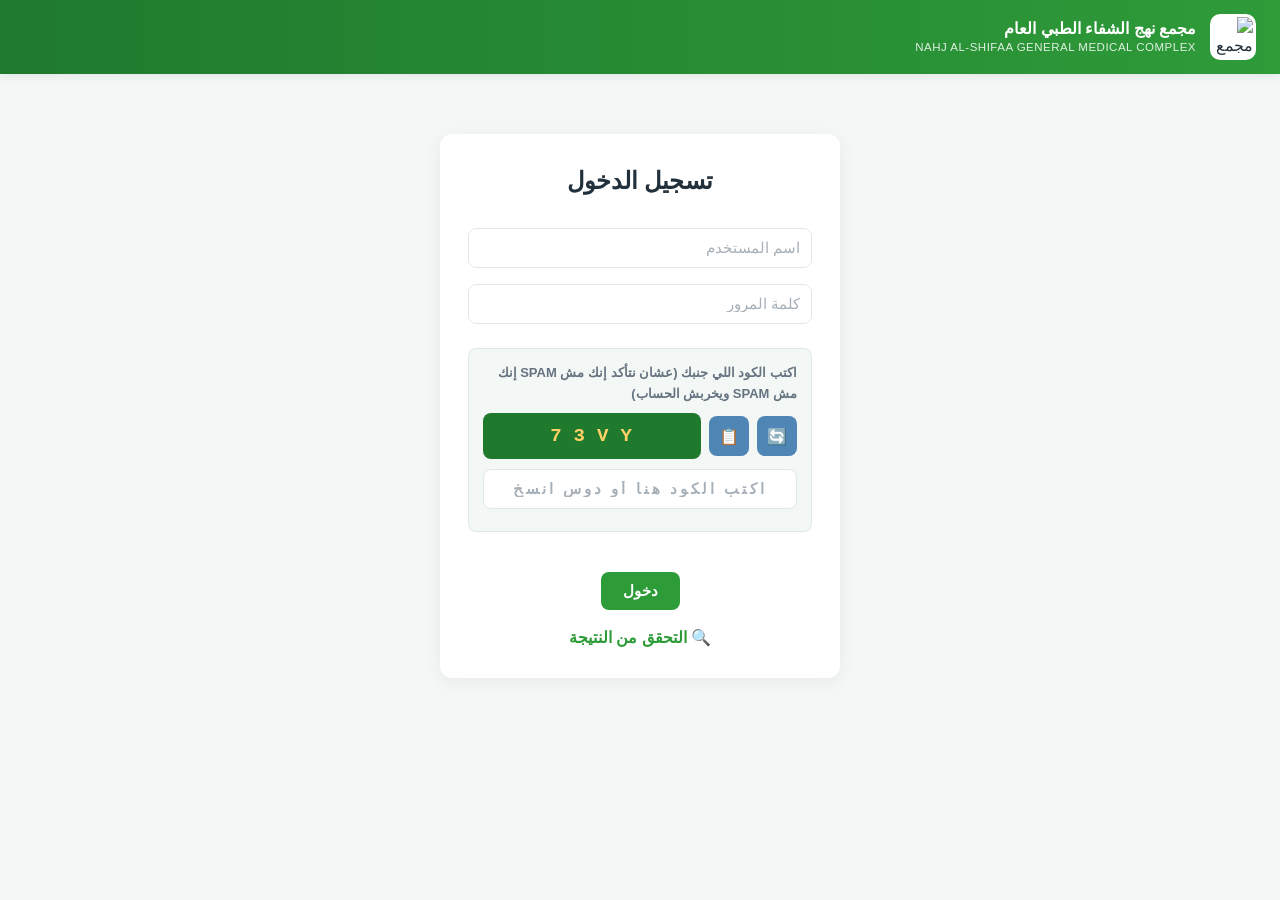
==== index.html @ 7344b640 "Add files via upload" ====
<!DOCTYPE html>
<html lang="ar" dir="rtl">
<head>
<meta charset="UTF-8">
<meta name="viewport" content="width=device-width, initial-scale=1.0">
<title>تسجيل الدخول</title>
<link rel="stylesheet" href="css/style.css">
<link rel="icon" type="image/jpeg" href="img/logo.jpg">
</head>
<body>

<header class="site-header">
    <img src="img/logo.jpg" alt="مجمع نهج الشفاء الطبي العام" class="logo-img">
    <div class="brand-text">
        <strong>مجمع نهج الشفاء الطبي العام</strong>
        <span>NAHJ AL-SHIFAA GENERAL MEDICAL COMPLEX</span>
    </div>
</header>

<div class="container narrow">
<h2>تسجيل الدخول</h2>

<p id="error" class="error" style="display:none;"></p>

<form id="loginForm">
<input type="text" id="username" placeholder="اسم المستخدم" required>
<input type="password" id="password" placeholder="كلمة المرور" required>

<div id="loginCaptchaContainer"></div>

<br>
<button type="submit">دخول</button>
</form>

<a href="view.html" class="check-link">🔍 التحقق من النتيجة</a>
</div>

<script src="js/config.js"></script>
<script src="js/api.js"></script>
<script src="js/captcha.js"></script>
<script>
// لو المستخدم مسجل دخول بالفعل، يروح على الداشبورد مباشرة
if (getSession()) window.location.href = 'dashboard.html';

document.getElementById('loginCaptchaContainer').innerHTML = captchaWidgetHtml('login', 'إنك مش SPAM ويخربش الحساب');
const loginCaptcha = initCaptcha('login');

document.getElementById('loginForm').addEventListener('submit', async function(e){
    e.preventDefault();
    const username = document.getElementById('username').value;
    const password = document.getElementById('password').value;
    const errorEl = document.getElementById('error');
    errorEl.style.display = 'none';

    if (!loginCaptcha.verify()) {
        errorEl.textContent = '⚠️ الكود اللي كتبته غير مطابق، جرّب الكود الجديد.';
        errorEl.style.display = 'block';
        return;
    }

    const submitBtn = e.target.querySelector('button');
    submitBtn.disabled = true;
    submitBtn.textContent = '... جاري الدخول';

    const users = await sheetsGetUsers();
    const match = users.find(u => u.username == username && u.password == password);

    if (match) {
        setSession(username, match.role);
        window.location.href = 'dashboard.html';
    } else {
        errorEl.textContent = '⚠️ اسم المستخدم أو كلمة المرور غير صحيحة!';
        errorEl.style.display = 'block';
        submitBtn.disabled = false;
        submitBtn.textContent = 'دخول';
        loginCaptcha.regenerate();
    }
});
</script>

</body>
</html>
---- css/style.css ----
/* ============================================================
   NSH Report — Design System
   الألوان مأخوذة من لوجو "مجمع نهج الشفاء الطبي العام"
   ============================================================ */

:root{
    --green: #2e9b39;
    --green-dark: #1f7a2e;
    --green-light: #7cbb3f;
    --green-bg: #eaf7ec;
    --blue: #4f86b5;
    --blue-dark: #3b6a91;
    --orange: #e0863b;
    --orange-dark: #c96f26;
    --red: #e2483d;
    --red-dark: #c73528;

    --text: #22303c;
    --text-muted: #667380;
    --bg: #f3f7f5;
    --card-bg: #ffffff;
    --border: #e1e8e4;

    --radius: 12px;
    --radius-sm: 8px;
    --shadow: 0 4px 18px rgba(34,48,60,0.06);
    --shadow-hover: 0 8px 24px rgba(34,48,60,0.10);
}

*{ box-sizing: border-box; }

body {
    font-family: 'Cairo', 'Segoe UI', Tahoma, sans-serif;
    background: var(--bg);
    margin: 0;
    padding: 0;
    color: var(--text);
    line-height: 1.6;
}

/* ---------- Top brand header ---------- */
.site-header{
    background: linear-gradient(90deg, var(--green-dark), var(--green));
    padding: 14px 24px;
    display: flex;
    align-items: center;
    gap: 14px;
    box-shadow: 0 2px 10px rgba(0,0,0,0.08);
    position: sticky;
    top: 0;
    z-index: 500;
}
.site-header .logo-img{
    height: 46px;
    width: 46px;
    border-radius: 10px;
    background: #fff;
    object-fit: contain;
    padding: 3px;
    flex-shrink: 0;
}
.site-header .brand-text{
    color: #fff;
    line-height: 1.3;
}
.site-header .brand-text strong{
    display: block;
    font-size: 16px;
}
.site-header .brand-text span{
    display: block;
    font-size: 11.5px;
    opacity: 0.85;
    letter-spacing: 0.5px;
}
.site-header .header-spacer{ flex: 1; }
.site-header .header-actions{
    display: flex;
    gap: 8px;
    flex-wrap: wrap;
}

/* ---------- Containers ---------- */
.container { width: 85%; max-width: 1200px; margin: 32px auto; background: var(--card-bg); padding: 28px; border-radius: var(--radius); box-shadow: var(--shadow); }
.container.narrow { width: 92%; max-width: 400px; margin: 60px auto; text-align: center; }
.container.medium { width: 92%; max-width: 560px; margin: 40px auto; text-align: center; }

h2 { text-align: center; color: var(--text); margin-top: 0; font-weight: 800; }
h3 { color: var(--text); font-weight: 700; }

form label { display: block; margin-top: 12px; font-weight: 700; font-size: 14px; color: var(--text-muted); }
form input, form select {
    width: 100%; padding: 10px 12px; margin-top: 6px; border: 1.5px solid var(--border);
    border-radius: var(--radius-sm); box-sizing: border-box; font-family: inherit; font-size: 14.5px;
    transition: border-color .2s, box-shadow .2s; background: #fff; color: var(--text);
}
form input:focus, form select:focus{
    outline: none; border-color: var(--green); box-shadow: 0 0 0 3px rgba(46,155,57,0.15);
}
form input::placeholder{ color: #a7b0b8; }
.narrow input, .medium input, .medium select { width: 100%; padding: 11px; margin: 8px 0; border-radius: var(--radius-sm); border: 1.5px solid var(--border); font-size: 14.5px; }
.field-hint{ display:block; font-size: 12px; font-weight: 400; color: var(--text-muted); margin-top: 3px; }

button, .btn { cursor: pointer; font-family: inherit; }
button {
    padding: 11px 22px; border: none; border-radius: var(--radius-sm);
    background: var(--green); color: white; margin-top: 14px; font-weight: 700; font-size: 14.5px;
    transition: background .2s, transform .1s;
}
button:hover { background: var(--green-dark); }
button:active{ transform: translateY(1px); }
button:disabled{ opacity: .6; cursor: not-allowed; }

.success { color: var(--green-dark); background: var(--green-bg); border: 1px solid var(--green-light); padding: 10px 14px; text-align: center; font-weight: 700; border-radius: var(--radius-sm); }
.error { color: var(--red-dark); background: #fdecea; border: 1px solid #f5b8b2; padding: 10px 14px; font-weight: 700; text-align: center; margin-bottom: 12px; border-radius: var(--radius-sm); }

.logout-btn { background-color: var(--red); color: white; border: none; padding: 9px 16px; border-radius: var(--radius-sm); cursor: pointer; font-weight: 700; font-size: 13.5px; text-decoration: none; transition: .2s; display: inline-flex; align-items: center; gap:6px; }
.logout-btn:hover { background-color: var(--red-dark); }

.back-btn { padding: 9px 16px; background-color: var(--blue); color: white; border-radius: var(--radius-sm); text-decoration: none; font-weight: 700; margin-bottom: 15px; display: inline-flex; align-items:center; gap:6px; font-size: 13.5px; transition:.2s; }
.back-btn:hover{ background-color: var(--blue-dark); }
.check-link { display: block; margin-top: 15px; text-decoration: none; color: var(--green); font-weight: 700; }
.check-link:hover { text-decoration: underline; }

/* ---------- Tables ---------- */
.table-wrap{ width:100%; overflow-x:auto; margin-top: 20px; border-radius: var(--radius-sm); border: 1px solid var(--border); }
table { width: 100%; border-collapse: collapse; margin-top: 0; min-width: 640px; }
table, th, td { border-bottom: 1px solid var(--border); text-align: center; padding: 10px 8px; font-size: 14px; }
th { background-color: var(--green-bg); color: var(--green-dark); font-weight: 700; white-space: nowrap; position: sticky; top: 0; }
tbody tr:hover{ background: #f7faf7; }
tbody tr:nth-child(even){ background: #fbfdfb; }

.badge{ display:inline-block; padding: 4px 12px; border-radius: 20px; font-size: 12.5px; font-weight: 700; }
.badge.valid, .valid { color: var(--green-dark); background: var(--green-bg); }
.badge.not-valid, .not-valid { color: var(--red-dark); background: #fdecea; }

.print-btn, .excel-btn, .check-btn, .settings-btn, .confirm-btn, .download-btn, .export-btn, .search-again, .analytics-btn {
    padding: 10px 16px; border-radius: var(--radius-sm); border: none; color: white; font-weight: 700;
    text-decoration: none; cursor: pointer; transition: .2s; display: inline-flex; align-items:center; gap:6px; font-size: 13.5px;
}
.print-btn { background-color: var(--blue); } .print-btn:hover { background-color: var(--blue-dark); }
.excel-btn, .export-btn { background-color: #6c7a72; } .excel-btn:hover, .export-btn:hover { background-color: #56625b; }
.check-btn { background-color: var(--green); } .check-btn:hover { background-color: var(--green-dark); }
.settings-btn { background-color: #7a5cb0; } .settings-btn:hover { background-color: #63478f; }
.confirm-btn { background-color: var(--orange); } .confirm-btn:hover { background-color: var(--orange-dark); }
.download-btn { background-color: var(--blue); }
.search-again { background-color: var(--blue); }
.analytics-btn{ background-color: #2e7d9b; } .analytics-btn:hover{ background-color: #235f78; }

.toolbar{ display:flex; align-items:center; flex-wrap:wrap; gap:10px; margin-top:20px; padding: 14px; background: var(--bg); border-radius: var(--radius-sm); border: 1px solid var(--border); }
.toolbar label{ font-weight: 700; font-size: 13.5px; color: var(--text-muted); }
.toolbar input, .toolbar select{ padding: 8px 10px; border-radius: var(--radius-sm); border: 1.5px solid var(--border); font-family: inherit; }

.user-badge { font-weight: 700; margin-bottom: 10px; color: var(--text-muted); }
.duplicate-row { background-color: #fff3cd !important; }
#timer { position: fixed; bottom: 14px; left: 14px; font-weight: 700; background: #fff; color: var(--text); padding: 8px 14px; border-radius: 30px; z-index: 999; box-shadow: var(--shadow); font-size: 13px; border: 1px solid var(--border); }
@media print { .site-header, .toolbar, .logout-btn, .back-btn, #timer, .button-group{ display:none !important; } body * { visibility: hidden; } table, table * { visibility: visible; } table { position: absolute; top: 0; left: 0; } }

/* ---------- users page ---------- */
.add-btn { background: var(--green); color: white; }
.save-btn { background: var(--blue); color: white; }
.edit-btn { background: var(--orange); color: #fff; }
.status-btn { background: var(--green); color: white; padding: 6px 14px; border-radius: 20px; text-decoration: none; font-size: 13px; font-weight: 700; }
.status-btn.inactive { background: var(--red); }
.delete-btn { background: var(--red); color: white; }
.modal { display: none; position: fixed; z-index: 1000; left: 0; top: 0; width: 100%; height: 100%; overflow: auto; background-color: rgba(20,30,25,0.55); }
.modal-content { background: white; margin: 15% auto; padding: 24px; border-radius: var(--radius); width: 320px; text-align: center; box-shadow: var(--shadow-hover); }
.modal-content button { margin: 5px; width: 110px; }

/* ---------- view.php / report_result.php ---------- */
.report-card { border: 1.5px solid var(--border); border-radius: var(--radius); padding: 18px 20px; margin-top: 20px; background: #fbfdfb; direction: rtl; text-align: right; box-shadow: var(--shadow); }
.report-card p { margin: 9px 0; font-size: 15px; }
.label { font-weight: 700; width: 150px; display: inline-block; color: var(--text-muted); }
.stamp-square {
    display: inline-block; margin-top: 12px; padding: 10px 22px; border: 2.5px solid; border-radius: 30px;
    text-align: center; font-weight: 800; font-size: 14px; letter-spacing: .5px;
}
.valid-stamp { border-color: var(--green); background-color: var(--green-bg); color: var(--green-dark); }
.not-valid-stamp { border-color: var(--red); background-color: #fdecea; color: var(--red-dark); }
.button-group { margin-top: 22px; display:flex; gap:10px; flex-wrap:wrap; justify-content:center; }
.no-result { margin-top: 20px; font-weight: 700; color: var(--red-dark); text-align:center; }

/* ---------- Analytics dashboard ---------- */
.kpi-grid{ display:grid; grid-template-columns: repeat(auto-fit, minmax(190px,1fr)); gap:16px; margin-top: 10px; }
.kpi-card{ background: var(--card-bg); border: 1px solid var(--border); border-radius: var(--radius); padding: 18px; box-shadow: var(--shadow); position:relative; overflow:hidden; }
.kpi-card::before{ content:''; position:absolute; top:0; right:0; width:5px; height:100%; background: var(--accent, var(--green)); }
.kpi-card .kpi-label{ font-size: 13px; color: var(--text-muted); font-weight:700; }
.kpi-card .kpi-value{ font-size: 28px; font-weight: 800; margin-top: 6px; color: var(--text); }
.kpi-card .kpi-sub{ font-size: 12px; color: var(--text-muted); margin-top: 4px; }

.charts-grid{ display:grid; grid-template-columns: 2fr 1fr; gap:18px; margin-top: 22px; }
.chart-card{ background: var(--card-bg); border: 1px solid var(--border); border-radius: var(--radius); padding: 18px; box-shadow: var(--shadow); }
.chart-card h3{ margin-top:0; font-size:15px; }
.chart-card canvas{ max-height: 280px; }

@media (max-width: 900px){
    .charts-grid{ grid-template-columns: 1fr; }
}

/* ---------- Captcha widget ---------- */
.captcha-box{
    text-align: right;
    margin-top: 16px;
    background: var(--bg);
    border: 1.5px solid var(--border);
    border-radius: var(--radius-sm);
    padding: 14px;
}
.captcha-box label{ margin-top: 0; font-size: 13px; }
.captcha-row{
    display: flex;
    align-items: center;
    gap: 8px;
    margin-top: 8px;
}
.captcha-icon-btn{
    width: 40px;
    height: 40px;
    flex-shrink: 0;
    border: none;
    border-radius: var(--radius-sm);
    background: var(--blue);
    color: #fff;
    font-size: 16px;
    display: flex;
    align-items: center;
    justify-content: center;
    cursor: pointer;
    margin-top: 0;
    padding: 0;
    transition: background .2s, transform .1s;
}
.captcha-icon-btn:hover{ background: var(--blue-dark); }
.captcha-icon-btn:active{ transform: translateY(1px); }
.captcha-code{
    flex: 1;
    display: flex;
    justify-content: center;
    align-items: center;
    gap: 10px;
    background: var(--green-dark);
    border-radius: var(--radius-sm);
    padding: 8px 10px;
    min-height: 40px;
}
.captcha-code span{
    color: #ffd166;
    font-weight: 800;
    font-size: 19px;
    letter-spacing: 2px;
    font-family: 'Courier New', monospace;
    user-select: none;
}
.captcha-box input{
    margin-top: 10px !important;
    text-align: center;
    letter-spacing: 3px;
    font-weight: 700;
}

/* ---------- Responsive ---------- */
@media (max-width: 720px){
    .container{ width: 94%; padding: 18px; margin: 18px auto; }
    .container.narrow, .container.medium{ width: 94%; }
    .site-header{ padding: 10px 14px; }
    .site-header .brand-text strong{ font-size: 14px; }
    .site-header .brand-text span{ font-size: 10px; }
    .toolbar{ flex-direction: column; align-items: stretch; }
    .toolbar > *{ width: 100%; }
    .button-group{ flex-direction: column; }
    .button-group button, .button-group a{ width: 100%; justify-content:center; }
}
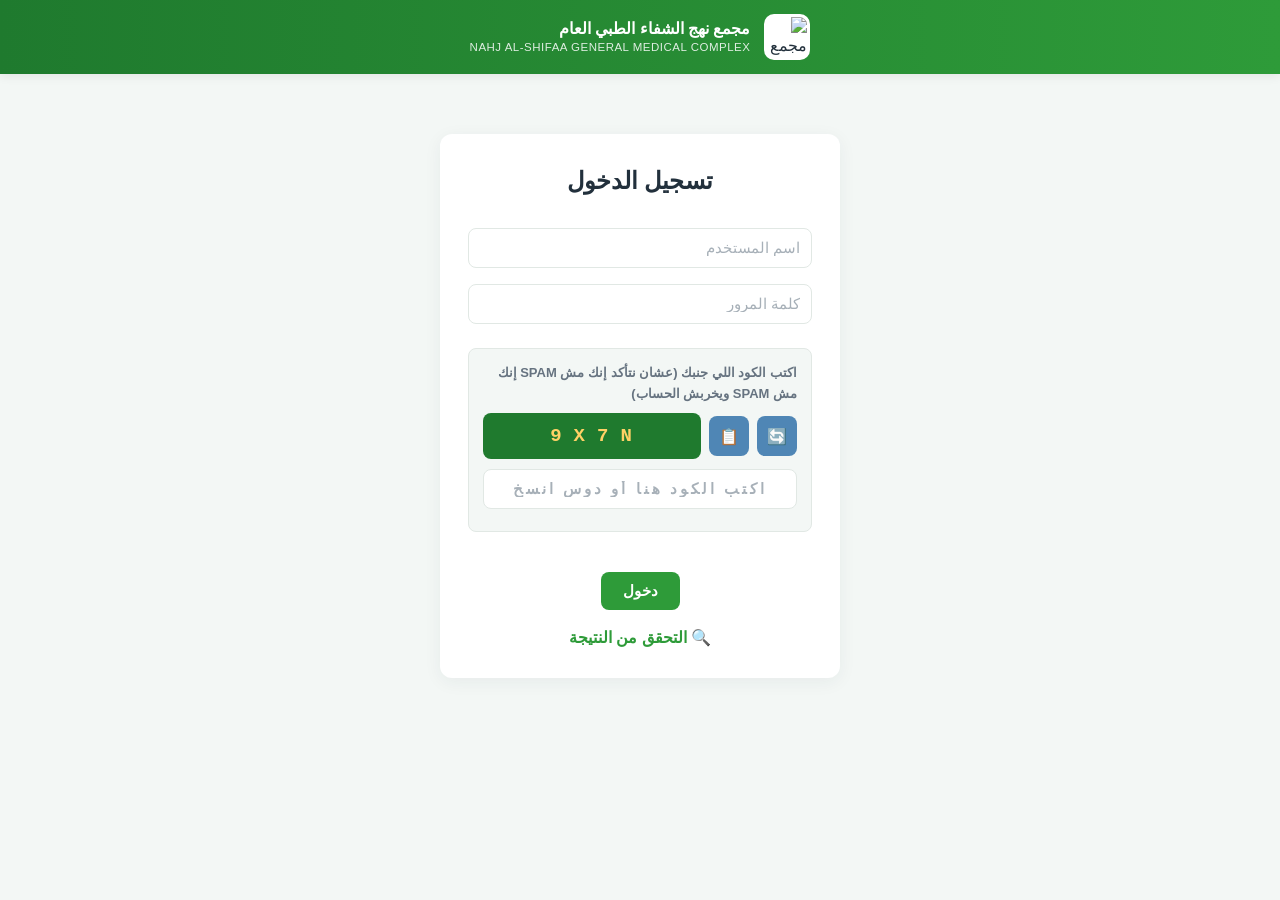
==== commit 5620de0a: "Add files via upload" ====
--- a/index.html
+++ b/index.html
@@ -38,6 +38,7 @@
 <script src="js/config.js"></script>
 <script src="js/api.js"></script>
 <script src="js/captcha.js"></script>
+<script src="js/whatsapp.js"></script>
 <script>
 // لو المستخدم مسجل دخول بالفعل، يروح على الداشبورد مباشرة
 if (getSession()) window.location.href = 'dashboard.html';
--- a/css/style.css
+++ b/css/style.css
@@ -44,6 +44,7 @@
     padding: 14px 24px;
     display: flex;
     align-items: center;
+    justify-content: center; /* يخلي اللوجو والاسم في نص الشاشة */
     gap: 14px;
     box-shadow: 0 2px 10px rgba(0,0,0,0.08);
     position: sticky;
@@ -73,11 +74,15 @@
     opacity: 0.85;
     letter-spacing: 0.5px;
 }
-.site-header .header-spacer{ flex: 1; }
+.site-header .header-spacer{ display: none; } /* مبقاش لازم بعد ما بقى الهيدر بيتوسّط بـ justify-content */
 .site-header .header-actions{
     display: flex;
     gap: 8px;
     flex-wrap: wrap;
+    position: absolute;
+    left: 20px;
+    top: 50%;
+    transform: translateY(-50%);
 }
 
 /* ---------- Containers ---------- */
@@ -153,7 +158,7 @@
 
 .user-badge { font-weight: 700; margin-bottom: 10px; color: var(--text-muted); }
 .duplicate-row { background-color: #fff3cd !important; }
-#timer { position: fixed; bottom: 14px; left: 14px; font-weight: 700; background: #fff; color: var(--text); padding: 8px 14px; border-radius: 30px; z-index: 999; box-shadow: var(--shadow); font-size: 13px; border: 1px solid var(--border); }
+#timer { position: fixed; bottom: 14px; right: 14px; font-weight: 700; background: #fff; color: var(--text); padding: 8px 14px; border-radius: 30px; z-index: 999; box-shadow: var(--shadow); font-size: 13px; border: 1px solid var(--border); }
 @media print { .site-header, .toolbar, .logout-btn, .back-btn, #timer, .button-group{ display:none !important; } body * { visibility: hidden; } table, table * { visibility: visible; } table { position: absolute; top: 0; left: 0; } }
 
 /* ---------- users page ---------- */
@@ -258,13 +263,78 @@
     font-weight: 700;
 }
 
+/* ---------- WhatsApp floating widget ---------- */
+.wa-widget{
+    position: fixed;
+    bottom: 22px;
+    left: 22px;
+    z-index: 900;
+    display: flex;
+    align-items: center;
+    gap: 10px;
+}
+.wa-chat-pill{
+    display: inline-flex;
+    align-items: center;
+    gap: 8px;
+    background: #1e2b25;
+    color: #fff;
+    text-decoration: none;
+    font-weight: 700;
+    font-size: 14px;
+    padding: 10px 18px;
+    border-radius: 30px;
+    box-shadow: var(--shadow-hover);
+    white-space: nowrap;
+    transition: background .2s, transform .1s;
+}
+.wa-chat-pill:hover{ background: #14201a; }
+.wa-chat-pill:active{ transform: translateY(1px); }
+.wa-float-btn{
+    width: 56px;
+    height: 56px;
+    flex-shrink: 0;
+    border-radius: 50%;
+    background: #25D366;
+    display: flex;
+    align-items: center;
+    justify-content: center;
+    box-shadow: var(--shadow-hover);
+    transition: transform .15s, background .2s;
+}
+.wa-float-btn:hover{ background: #1ebe5b; transform: scale(1.06); }
+.wa-float-btn svg{ width: 30px; height: 30px; }
+
+@media (max-width: 720px){
+    .wa-widget{ bottom: 14px; left: 14px; }
+    .wa-chat-pill{ padding: 8px 14px; font-size: 12.5px; }
+    .wa-float-btn{ width: 50px; height: 50px; }
+    .wa-float-btn svg{ width: 26px; height: 26px; }
+}
+
+/* ---------- WhatsApp settings section (users.html) ---------- */
+.settings-section{
+    margin-top: 34px;
+    padding-top: 22px;
+    border-top: 1.5px dashed var(--border);
+}
+.settings-section input{ margin-top: 6px; }
+
 /* ---------- Responsive ---------- */
 @media (max-width: 720px){
     .container{ width: 94%; padding: 18px; margin: 18px auto; }
     .container.narrow, .container.medium{ width: 94%; }
-    .site-header{ padding: 10px 14px; }
+    .site-header{ padding: 10px 14px; flex-wrap: wrap; }
     .site-header .brand-text strong{ font-size: 14px; }
     .site-header .brand-text span{ font-size: 10px; }
+    /* على الموبايل الأزرار بتاخد سطر تحت بدل ما تتراكب فوق اللوجو */
+    .site-header .header-actions{
+        position: static;
+        transform: none;
+        width: 100%;
+        justify-content: center;
+        margin-top: 10px;
+    }
     .toolbar{ flex-direction: column; align-items: stretch; }
     .toolbar > *{ width: 100%; }
     .button-group{ flex-direction: column; }
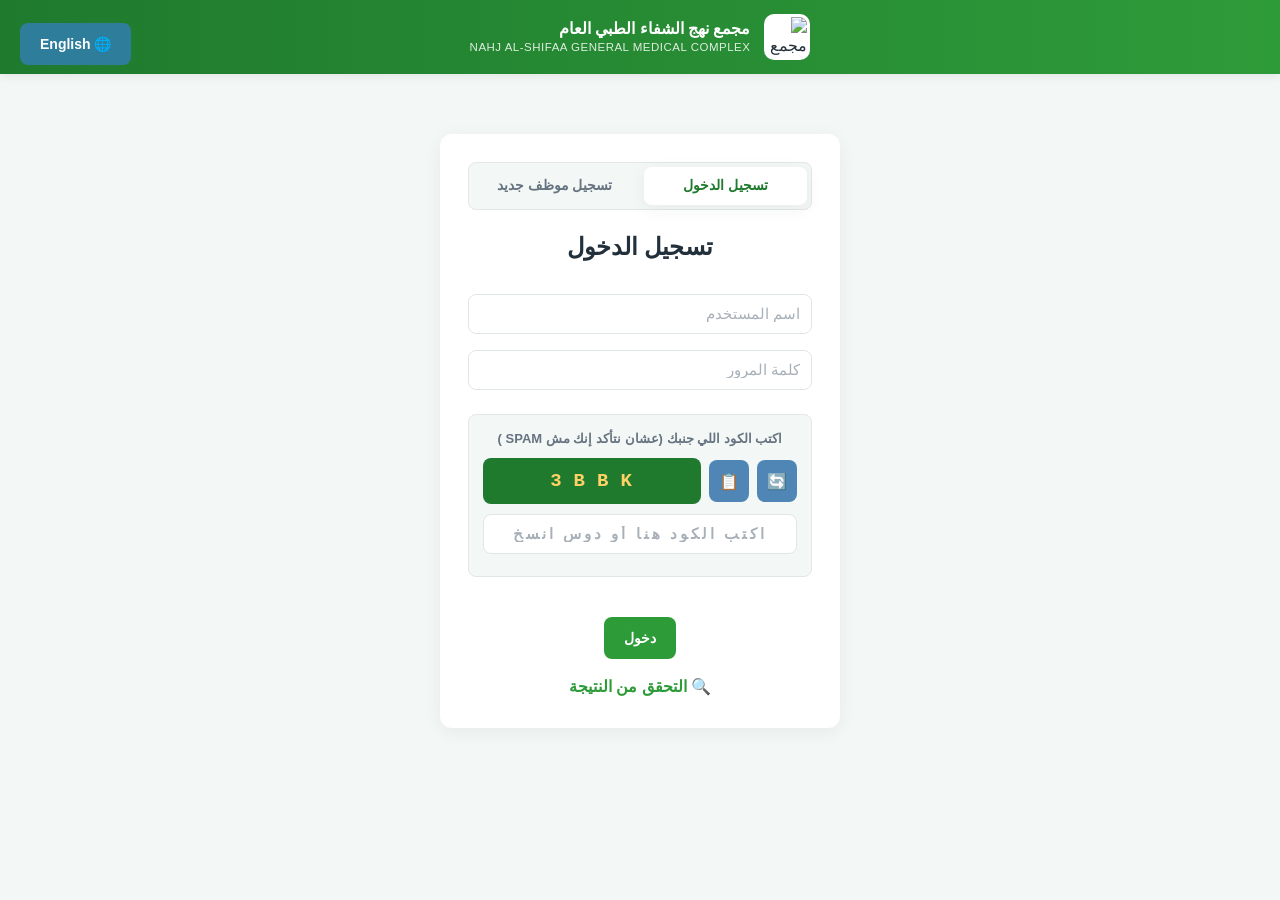
==== commit 7e2cbe43: "Add files via upload" ====
--- a/index.html
+++ b/index.html
@@ -2,49 +2,101 @@
 <html lang="ar" dir="rtl">
 <head>
 <meta charset="UTF-8">
+<script>(function(){var l=localStorage.getItem('nsh_lang')||'ar';document.documentElement.lang=l;document.documentElement.dir=(l==='ar'?'rtl':'ltr');})();</script>
 <meta name="viewport" content="width=device-width, initial-scale=1.0">
 <title>تسجيل الدخول</title>
 <link rel="stylesheet" href="css/style.css">
+<link rel="manifest" href="manifest.json">
+<meta name="theme-color" content="#1f7a2e">
+<link rel="apple-touch-icon" href="icons/icon-180.png">
+<link rel="icon" type="image/png" sizes="192x192" href="icons/icon-192.png">
 <link rel="icon" type="image/jpeg" href="img/logo.jpg">
 </head>
-<body>
+<body data-i18n-doctitle="login.title">
 
 <header class="site-header">
     <img src="img/logo.jpg" alt="مجمع نهج الشفاء الطبي العام" class="logo-img">
     <div class="brand-text">
-        <strong>مجمع نهج الشفاء الطبي العام</strong>
+        <strong data-i18n="common.orgName">مجمع نهج الشفاء الطبي العام</strong>
         <span>NAHJ AL-SHIFAA GENERAL MEDICAL COMPLEX</span>
     </div>
 </header>
 
 <div class="container narrow">
-<h2>تسجيل الدخول</h2>
+
+<div class="auth-tabs">
+    <button type="button" class="auth-tab-btn active" id="tabLoginBtn" onclick="switchAuthTab('login')" data-i18n="login.tab">تسجيل الدخول</button>
+    <button type="button" class="auth-tab-btn" id="tabRegisterBtn" onclick="switchAuthTab('register')" data-i18n="register.tab">تسجيل موظف جديد</button>
+</div>
+
+<!-- ================= تسجيل الدخول ================= -->
+<div class="auth-panel active" id="loginPanel">
+<h2 data-i18n="login.title">تسجيل الدخول</h2>
 
 <p id="error" class="error" style="display:none;"></p>
 
 <form id="loginForm">
-<input type="text" id="username" placeholder="اسم المستخدم" required>
-<input type="password" id="password" placeholder="كلمة المرور" required>
+<input type="text" id="username" placeholder="اسم المستخدم" required data-i18n-ph="login.usernamePh">
+<input type="password" id="password" placeholder="كلمة المرور" required data-i18n-ph="login.passwordPh">
 
 <div id="loginCaptchaContainer"></div>
 
 <br>
-<button type="submit">دخول</button>
+<button type="submit" data-i18n="login.submit">دخول</button>
 </form>
 
-<a href="view.html" class="check-link">🔍 التحقق من النتيجة</a>
+<a href="view.html" class="check-link" data-i18n="login.checkResult">🔍 التحقق من النتيجة</a>
+</div>
+
+<!-- ================= تسجيل موظف جديد ================= -->
+<div class="auth-panel" id="registerPanel">
+<h2 data-i18n="register.title">تسجيل موظف جديد</h2>
+<p style="color:var(--text-muted); font-size:13.5px; margin-top:-6px;" data-i18n="register.note">هيتم إرسال طلبك إلى الأدمن للموافقة عليه قبل ما تقدر تدخل بحسابك.</p>
+
+<p id="regError" class="error" style="display:none;"></p>
+<div id="regPendingNote" class="pending-note" style="display:none;" data-i18n="register.pendingNote">✅ تم إرسال طلب التسجيل بنجاح! برجاء انتظار موافقة الأدمن على حسابك قبل تسجيل الدخول.</div>
+
+<form id="registerForm">
+<input type="text" id="reg_full_name" placeholder="اسمك" required data-i18n-ph="register.fullNamePh">
+<input type="text" id="reg_username" placeholder="يوزر نيم" required data-i18n-ph="register.usernamePh">
+<input type="tel" id="reg_phone" placeholder="رقم التليفون" required data-i18n-ph="register.phonePh">
+<input type="text" id="reg_employee_id" placeholder="الرقم الوظيفي" required data-i18n-ph="register.employeeIdPh">
+<input type="email" id="reg_email" placeholder="الايميل (اختياري)" data-i18n-ph="register.emailPh">
+<input type="password" id="reg_password" placeholder="باسورد" required data-i18n-ph="register.passwordPh">
+
+<div id="registerCaptchaContainer"></div>
+
+<br>
+<button type="submit" id="registerSubmitBtn" data-i18n="register.submit">إرسال طلب التسجيل</button>
+</form>
+</div>
+
 </div>
 
 <script src="js/config.js"></script>
+<script src="js/i18n.js"></script>
 <script src="js/api.js"></script>
+<script src="js/branding.js"></script>
 <script src="js/captcha.js"></script>
 <script src="js/whatsapp.js"></script>
+<script src="js/footer.js"></script>
+<script src="js/pwa.js"></script>
 <script>
 // لو المستخدم مسجل دخول بالفعل، يروح على الداشبورد مباشرة
 if (getSession()) window.location.href = 'dashboard.html';
 
-document.getElementById('loginCaptchaContainer').innerHTML = captchaWidgetHtml('login', 'إنك مش SPAM ويخربش الحساب');
+document.getElementById('loginCaptchaContainer').innerHTML = captchaWidgetHtml('login');
 const loginCaptcha = initCaptcha('login');
+
+document.getElementById('registerCaptchaContainer').innerHTML = captchaWidgetHtml('register');
+const registerCaptcha = initCaptcha('register');
+
+function switchAuthTab(which){
+    document.getElementById('tabLoginBtn').classList.toggle('active', which === 'login');
+    document.getElementById('tabRegisterBtn').classList.toggle('active', which === 'register');
+    document.getElementById('loginPanel').classList.toggle('active', which === 'login');
+    document.getElementById('registerPanel').classList.toggle('active', which === 'register');
+}
 
 document.getElementById('loginForm').addEventListener('submit', async function(e){
     e.preventDefault();
@@ -54,27 +106,133 @@
     errorEl.style.display = 'none';
 
     if (!loginCaptcha.verify()) {
-        errorEl.textContent = '⚠️ الكود اللي كتبته غير مطابق، جرّب الكود الجديد.';
+        errorEl.textContent = t('captcha.mismatch');
         errorEl.style.display = 'block';
         return;
     }
 
     const submitBtn = e.target.querySelector('button');
     submitBtn.disabled = true;
-    submitBtn.textContent = '... جاري الدخول';
-
-    const users = await sheetsGetUsers();
-    const match = users.find(u => u.username == username && u.password == password);
-
-    if (match) {
-        setSession(username, match.role);
-        window.location.href = 'dashboard.html';
-    } else {
-        errorEl.textContent = '⚠️ اسم المستخدم أو كلمة المرور غير صحيحة!';
-        errorEl.style.display = 'block';
+    submitBtn.textContent = t('login.submitLoading');
+
+    try {
+        const hashedPassword = await hashPassword(password);
+        const users = await sheetsGetUsers();
+        const match = users.find(u => u.username == username && u.password == hashedPassword);
+
+        if (match && match.status === 'inactive') {
+            errorEl.textContent = t('login.errAccountInactive');
+            errorEl.style.display = 'block';
+            loginCaptcha.regenerate();
+            return;
+        }
+
+        // فترة تشغيل الحساب (من تاريخ - إلى تاريخ) — مش بتتطبق على حساب الأدمن خالص
+        if (match && match.role !== 'admin') {
+            const today = Utilities_todayDateStr();
+            if (match.subscription_start && today < match.subscription_start) {
+                errorEl.textContent = t('login.errSubscriptionNotStarted');
+                errorEl.style.display = 'block';
+                loginCaptcha.regenerate();
+                return;
+            }
+            if (match.subscription_end && today > match.subscription_end) {
+                errorEl.textContent = t('login.errSubscriptionExpired');
+                errorEl.style.display = 'block';
+                loginCaptcha.regenerate();
+                return;
+            }
+        }
+
+        if (match) {
+            setSession(username, match.role);
+            window.location.href = 'dashboard.html';
+            return;
+        }
+
+        // نتحقق هل الطلب لسه بانتظار موافقة الأدمن عشان نديله رسالة أوضح
+        const pending = await sheetsGetPending();
+        const pendingMatch = pending.find(p => p.username == username);
+        if (pendingMatch) {
+            errorEl.textContent = t('login.errPendingApproval');
+        } else {
+            errorEl.textContent = t('login.errWrongCredentials');
+        }
+        errorEl.style.display = 'block';
+        loginCaptcha.regenerate();
+    } catch (err) {
+        console.error('login error:', err);
+        errorEl.textContent = (err && err.message === 'crypto_unavailable')
+            ? t('login.errHttps')
+            : t('login.errUnexpected');
+        errorEl.style.display = 'block';
+        loginCaptcha.regenerate();
+    } finally {
         submitBtn.disabled = false;
-        submitBtn.textContent = 'دخول';
-        loginCaptcha.regenerate();
+        submitBtn.textContent = t('login.submit');
+    }
+});
+
+document.getElementById('registerForm').addEventListener('submit', async function(e){
+    e.preventDefault();
+    const errorEl = document.getElementById('regError');
+    const noteEl = document.getElementById('regPendingNote');
+    errorEl.style.display = 'none';
+    noteEl.style.display = 'none';
+
+    if (!registerCaptcha.verify()) {
+        errorEl.textContent = t('captcha.mismatch');
+        errorEl.style.display = 'block';
+        return;
+    }
+
+    const full_name = document.getElementById('reg_full_name').value.trim();
+    const username = document.getElementById('reg_username').value.trim();
+    const phone = document.getElementById('reg_phone').value.trim();
+    const employee_id = document.getElementById('reg_employee_id').value.trim();
+    const email = document.getElementById('reg_email').value.trim();
+    const password = document.getElementById('reg_password').value;
+
+    const submitBtn = document.getElementById('registerSubmitBtn');
+    submitBtn.disabled = true;
+    submitBtn.textContent = t('register.submitLoading');
+
+    try {
+        const [users, pending] = await Promise.all([sheetsGetUsers(), sheetsGetPending()]);
+
+        if (users.some(u => u.username === username) || pending.some(p => p.username === username)) {
+            errorEl.textContent = t('register.errUsernameTaken');
+            errorEl.style.display = 'block';
+            registerCaptcha.regenerate();
+            return;
+        }
+
+        const hashedPassword = await hashPassword(password);
+        pending.push({
+            full_name, username, phone, employee_id, email, password: hashedPassword,
+            requested_at: new Date().toISOString().slice(0,19).replace('T',' '),
+            status: 'pending'
+        });
+
+        const ok = await sheetsSavePending(pending);
+        if (ok) {
+            e.target.reset();
+            noteEl.style.display = 'block';
+        } else {
+            errorEl.textContent = t('register.errSaveFailed');
+            errorEl.style.display = 'block';
+        }
+        registerCaptcha.regenerate();
+    } catch (err) {
+        console.error('register error:', err);
+        errorEl.textContent = (err && err.message === 'crypto_unavailable')
+            ? t('register.errHttps')
+            : t('login.errUnexpected');
+        errorEl.style.display = 'block';
+        registerCaptcha.regenerate();
+    } finally {
+        submitBtn.disabled = false;
+        submitBtn.textContent = t('register.submit');
     }
 });
 </script>
--- a/css/style.css
+++ b/css/style.css
@@ -106,23 +106,58 @@
 .narrow input, .medium input, .medium select { width: 100%; padding: 11px; margin: 8px 0; border-radius: var(--radius-sm); border: 1.5px solid var(--border); font-size: 14.5px; }
 .field-hint{ display:block; font-size: 12px; font-weight: 400; color: var(--text-muted); margin-top: 3px; }
 
-button, .btn { cursor: pointer; font-family: inherit; }
+/* ---------- Unified button system ----------
+   كل الأزرار (submit buttons, روابط-كأزرار، أزرار الجداول) بتستخدم نفس
+   المقاسات (padding/height/font) عشان تبقى متسقة على مستوى واحد في كل الموقع */
+:root{
+    --btn-padding-y: 11px;
+    --btn-padding-x: 20px;
+    --btn-font-size: 14px;
+    --btn-height: 42px;
+}
+
+button, .btn,
+.print-btn, .excel-btn, .check-btn, .settings-btn, .confirm-btn, .download-btn,
+.export-btn, .search-again, .analytics-btn, .logout-btn, .back-btn,
+.add-btn, .save-btn, .edit-btn, .delete-btn, .status-btn, .approve-btn, .reject-btn,
+.pwa-install-pill {
+    cursor: pointer;
+    font-family: inherit;
+    box-sizing: border-box;
+    min-height: var(--btn-height);
+    padding: var(--btn-padding-y) var(--btn-padding-x);
+    border: none;
+    border-radius: var(--radius-sm);
+    font-weight: 700;
+    font-size: var(--btn-font-size);
+    line-height: 1.2;
+    display: inline-flex;
+    align-items: center;
+    justify-content: center;
+    gap: 6px;
+    text-decoration: none;
+    transition: background .2s, transform .1s, box-shadow .2s;
+    white-space: nowrap;
+    vertical-align: middle;
+}
+
 button {
-    padding: 11px 22px; border: none; border-radius: var(--radius-sm);
-    background: var(--green); color: white; margin-top: 14px; font-weight: 700; font-size: 14.5px;
-    transition: background .2s, transform .1s;
+    background: var(--green); color: white; margin-top: 14px;
 }
 button:hover { background: var(--green-dark); }
-button:active{ transform: translateY(1px); }
+button:active, .btn:active, a.btn:active { transform: translateY(1px); }
 button:disabled{ opacity: .6; cursor: not-allowed; }
 
 .success { color: var(--green-dark); background: var(--green-bg); border: 1px solid var(--green-light); padding: 10px 14px; text-align: center; font-weight: 700; border-radius: var(--radius-sm); }
 .error { color: var(--red-dark); background: #fdecea; border: 1px solid #f5b8b2; padding: 10px 14px; font-weight: 700; text-align: center; margin-bottom: 12px; border-radius: var(--radius-sm); }
 
-.logout-btn { background-color: var(--red); color: white; border: none; padding: 9px 16px; border-radius: var(--radius-sm); cursor: pointer; font-weight: 700; font-size: 13.5px; text-decoration: none; transition: .2s; display: inline-flex; align-items: center; gap:6px; }
+.logout-btn { background-color: var(--red); color: white; }
 .logout-btn:hover { background-color: var(--red-dark); }
 
-.back-btn { padding: 9px 16px; background-color: var(--blue); color: white; border-radius: var(--radius-sm); text-decoration: none; font-weight: 700; margin-bottom: 15px; display: inline-flex; align-items:center; gap:6px; font-size: 13.5px; transition:.2s; }
+.lang-switch-btn{ background-color: #2e7d9b; color: #fff; }
+.lang-switch-btn:hover{ background-color: #235f78; }
+
+.back-btn { background-color: var(--blue); color: white; margin-bottom: 15px; }
 .back-btn:hover{ background-color: var(--blue-dark); }
 .check-link { display: block; margin-top: 15px; text-decoration: none; color: var(--green); font-weight: 700; }
 .check-link:hover { text-decoration: underline; }
@@ -140,8 +175,7 @@
 .badge.not-valid, .not-valid { color: var(--red-dark); background: #fdecea; }
 
 .print-btn, .excel-btn, .check-btn, .settings-btn, .confirm-btn, .download-btn, .export-btn, .search-again, .analytics-btn {
-    padding: 10px 16px; border-radius: var(--radius-sm); border: none; color: white; font-weight: 700;
-    text-decoration: none; cursor: pointer; transition: .2s; display: inline-flex; align-items:center; gap:6px; font-size: 13.5px;
+    color: white;
 }
 .print-btn { background-color: var(--blue); } .print-btn:hover { background-color: var(--blue-dark); }
 .excel-btn, .export-btn { background-color: #6c7a72; } .excel-btn:hover, .export-btn:hover { background-color: #56625b; }
@@ -159,21 +193,41 @@
 .user-badge { font-weight: 700; margin-bottom: 10px; color: var(--text-muted); }
 .duplicate-row { background-color: #fff3cd !important; }
 #timer { position: fixed; bottom: 14px; right: 14px; font-weight: 700; background: #fff; color: var(--text); padding: 8px 14px; border-radius: 30px; z-index: 999; box-shadow: var(--shadow); font-size: 13px; border: 1px solid var(--border); }
-@media print { .site-header, .toolbar, .logout-btn, .back-btn, #timer, .button-group{ display:none !important; } body * { visibility: hidden; } table, table * { visibility: visible; } table { position: absolute; top: 0; left: 0; } }
+/* ---------- Print stylesheet ----------
+   بيشتغل مع أي نوع محتوى (جداول، كروت نتائج، داشبورد تحليلي) —
+   بيخفي كل حاجة غير المحتوى المطلوب طباعته (.print-area لو موجودة، وإلا .container) */
+@media print {
+    .site-header, .toolbar, .logout-btn, .back-btn, .check-link, #timer, .button-group,
+    .wa-widget, .pwa-widget, .site-footer, .dash-toolbar, form, .captcha-box, .header-actions{
+        display: none !important;
+    }
+    body{ background: #fff !important; }
+    .container{ box-shadow: none !important; margin: 0 auto !important; width: 100% !important; padding: 0 !important; }
+    .report-card{ box-shadow: none !important; break-inside: avoid; }
+    .kpi-card, .chart-card{ box-shadow: none !important; break-inside: avoid; }
+    table{ min-width: 0 !important; }
+    .print-logo-header{ display: flex !important; }
+}
+.print-logo-header{ display:none; align-items:center; gap:10px; justify-content:center; margin-bottom:14px; }
+.print-logo-header img{ height:40px; }
 
 /* ---------- users page ---------- */
 .add-btn { background: var(--green); color: white; }
-.save-btn { background: var(--blue); color: white; }
-.edit-btn { background: var(--orange); color: #fff; }
-.status-btn { background: var(--green); color: white; padding: 6px 14px; border-radius: 20px; text-decoration: none; font-size: 13px; font-weight: 700; }
+.save-btn { background: var(--blue); color: white; min-height: 36px; padding: 8px 16px; font-size: 13px; }
+.edit-btn { background: var(--orange); color: #fff; min-height: 36px; padding: 8px 16px; font-size: 13px; }
+.status-btn { background: var(--green); color: white; min-height: 34px; padding: 6px 14px; border-radius: 20px; font-size: 12.5px; }
 .status-btn.inactive { background: var(--red); }
-.delete-btn { background: var(--red); color: white; }
+.delete-btn { background: var(--red); color: white; min-height: 36px; padding: 8px 16px; font-size: 13px; }
+.approve-btn { background: var(--green); color: white; min-height: 36px; padding: 8px 16px; font-size: 13px; }
+.approve-btn:hover{ background: var(--green-dark); }
+.reject-btn { background: var(--red); color: white; min-height: 36px; padding: 8px 16px; font-size: 13px; }
+.reject-btn:hover{ background: var(--red-dark); }
 .modal { display: none; position: fixed; z-index: 1000; left: 0; top: 0; width: 100%; height: 100%; overflow: auto; background-color: rgba(20,30,25,0.55); }
 .modal-content { background: white; margin: 15% auto; padding: 24px; border-radius: var(--radius); width: 320px; text-align: center; box-shadow: var(--shadow-hover); }
 .modal-content button { margin: 5px; width: 110px; }
 
 /* ---------- view.php / report_result.php ---------- */
-.report-card { border: 1.5px solid var(--border); border-radius: var(--radius); padding: 18px 20px; margin-top: 20px; background: #fbfdfb; direction: rtl; text-align: right; box-shadow: var(--shadow); }
+.report-card { border: 1.5px solid var(--border); border-radius: var(--radius); padding: 18px 20px; margin-top: 20px; background: #fbfdfb; box-shadow: var(--shadow); }
 .report-card p { margin: 9px 0; font-size: 15px; }
 .label { font-weight: 700; width: 150px; display: inline-block; color: var(--text-muted); }
 .stamp-square {
@@ -204,7 +258,6 @@
 
 /* ---------- Captcha widget ---------- */
 .captcha-box{
-    text-align: right;
     margin-top: 16px;
     background: var(--bg);
     border: 1.5px solid var(--border);
@@ -247,6 +300,8 @@
     border-radius: var(--radius-sm);
     padding: 8px 10px;
     min-height: 40px;
+    direction: ltr;
+    unicode-bidi: bidi-override;
 }
 .captcha-code span{
     color: #ffd166;
@@ -261,6 +316,8 @@
     text-align: center;
     letter-spacing: 3px;
     font-weight: 700;
+    direction: ltr;
+    unicode-bidi: bidi-override;
 }
 
 /* ---------- WhatsApp floating widget ---------- */
@@ -319,6 +376,25 @@
     border-top: 1.5px dashed var(--border);
 }
 .settings-section input{ margin-top: 6px; }
+
+/* ---------- Company branding section (users.html) ---------- */
+.logo-upload-row{
+    display: flex; align-items: center; gap: 14px; margin-top: 8px; flex-wrap: wrap;
+}
+.logo-preview-img{
+    width: 64px; height: 64px; object-fit: contain; border-radius: var(--radius-sm);
+    border: 1.5px solid var(--border); background: #fff; padding: 4px;
+}
+.logo-upload-row input[type="file"]{ width: auto; flex: 1; min-width: 200px; }
+.color-fields-row{
+    display: flex; gap: 18px; margin-top: 12px; flex-wrap: wrap;
+}
+.color-fields-row > div{ flex: 1; min-width: 120px; }
+.color-fields-row input[type="color"]{
+    width: 100%; height: 42px; padding: 4px; cursor: pointer;
+}
+.branding-actions{ display: flex; gap: 10px; margin-top: 16px; flex-wrap: wrap; }
+.branding-actions button{ margin-top: 0; }
 
 /* ---------- Responsive ---------- */
 @media (max-width: 720px){
@@ -340,3 +416,207 @@
     .button-group{ flex-direction: column; }
     .button-group button, .button-group a{ width: 100%; justify-content:center; }
 }
+
+/* ---------- Site footer (copyright + contact) ---------- */
+.site-footer{
+    margin-top: 40px;
+    padding: 22px 16px 90px;
+    background: linear-gradient(90deg, var(--green-dark), var(--green));
+    color: rgba(255,255,255,0.92);
+    text-align: center;
+}
+.site-footer-inner{ max-width: 900px; margin: 0 auto; }
+.footer-copyright{ margin: 0 0 8px; font-size: 12.5px; font-weight: 700; line-height: 1.7; }
+.footer-contact{ margin: 0; font-size: 13px; display: flex; flex-wrap: wrap; gap: 14px; justify-content: center; align-items: center; }
+.footer-contact-item{ display: inline-flex; align-items: center; gap: 4px; }
+.site-footer a{ color: #fff; text-decoration: none; font-weight: 700; }
+.site-footer a:hover{ text-decoration: underline; }
+@media (max-width: 720px){
+    .site-footer{ padding: 18px 12px 100px; }
+    .footer-contact{ flex-direction: column; gap: 6px; }
+}
+
+/* ---------- PWA install widget (نفس تصميم زرار الواتساب، فوقه بالظبط) ---------- */
+.pwa-widget{
+    position: fixed;
+    bottom: 92px;
+    left: 22px;
+    z-index: 900;
+    display: flex;
+    align-items: center;
+    gap: 10px;
+}
+.pwa-install-pill{
+    display: inline-flex;
+    align-items: center;
+    gap: 8px;
+    background: var(--orange);
+    color: #fff;
+    text-decoration: none;
+    font-weight: 700;
+    font-size: 14px;
+    padding: 10px 18px;
+    border-radius: 30px;
+    box-shadow: var(--shadow-hover);
+    white-space: nowrap;
+    transition: background .2s, transform .1s;
+    cursor: pointer;
+}
+.pwa-install-pill:hover{ background: var(--orange-dark); }
+.pwa-install-pill:active{ transform: translateY(1px); }
+.pwa-install-circle{
+    width: 56px;
+    height: 56px;
+    flex-shrink: 0;
+    border-radius: 50%;
+    background: var(--orange);
+    color: #fff;
+    display: flex;
+    align-items: center;
+    justify-content: center;
+    box-shadow: var(--shadow-hover);
+    transition: transform .15s, background .2s;
+    font-size: 22px;
+    border: none;
+    cursor: pointer;
+}
+.pwa-install-circle:hover{ background: var(--orange-dark); transform: scale(1.06); }
+@media (max-width: 720px){
+    .pwa-widget{ bottom: 74px; left: 14px; }
+    .pwa-install-pill{ padding: 8px 14px; font-size: 12.5px; }
+    .pwa-install-circle{ width: 50px; height: 50px; font-size: 18px; }
+}
+
+/* ---------- Dashboard filter/export toolbar (analytics + dashboard) ---------- */
+.dash-toolbar{
+    display: flex; align-items: flex-end; flex-wrap: wrap; gap: 12px;
+    margin-top: 14px; padding: 16px; background: var(--bg);
+    border-radius: var(--radius-sm); border: 1px solid var(--border);
+}
+.dash-toolbar .field{ display: flex; flex-direction: column; gap: 4px; }
+.dash-toolbar .field label{ font-weight: 700; font-size: 12.5px; color: var(--text-muted); }
+.dash-toolbar .field input{ padding: 9px 10px; border-radius: var(--radius-sm); border: 1.5px solid var(--border); font-family: inherit; min-width: 150px; }
+.dash-toolbar .actions{ display: flex; gap: 8px; flex-wrap: wrap; margin-inline-start: auto; }
+.dash-toolbar .actions button{ margin-top: 0; }
+@media (max-width: 900px){
+    .dash-toolbar{ flex-direction: column; align-items: stretch; }
+    .dash-toolbar .field input{ width: 100%; }
+    .dash-toolbar .actions{ margin-inline-start: 0; justify-content: stretch; }
+    .dash-toolbar .actions button{ flex: 1; }
+}
+
+/* ---------- Professional analytics dashboard polish ---------- */
+.kpi-card{ transition: transform .15s, box-shadow .15s; }
+.kpi-card:hover{ transform: translateY(-3px); box-shadow: var(--shadow-hover); }
+.kpi-card .kpi-icon{ font-size: 20px; opacity:.85; }
+.kpi-card .kpi-top{ display:flex; align-items:center; justify-content:space-between; }
+
+.activity-card{ background: var(--card-bg); border: 1px solid var(--border); border-radius: var(--radius); padding: 18px; box-shadow: var(--shadow); }
+.activity-card h3{ margin-top:0; font-size:15px; display:flex; align-items:center; gap:8px; }
+.activity-list{ list-style: none; margin: 12px 0 0; padding: 0; display: flex; flex-direction: column; gap: 10px; }
+.activity-item{
+    display: flex; align-items: center; gap: 12px; padding: 10px 12px;
+    border: 1px solid var(--border); border-radius: var(--radius-sm); background: #fbfdfb;
+    transition: background .15s;
+}
+.activity-item:hover{ background: var(--green-bg); }
+.activity-avatar{
+    width: 38px; height: 38px; border-radius: 50%; flex-shrink: 0;
+    background: var(--blue); color: #fff; font-weight: 800; font-size: 14px;
+    display: flex; align-items: center; justify-content: center;
+}
+.activity-body{ flex: 1; min-width: 0; }
+.activity-title{ font-weight: 700; font-size: 13.5px; color: var(--text); white-space: nowrap; overflow: hidden; text-overflow: ellipsis; }
+.activity-meta{ font-size: 12px; color: var(--text-muted); margin-top: 2px; display:flex; gap:8px; flex-wrap:wrap; }
+
+/* ---------- Registration tab (index.html) ---------- */
+.auth-tabs{ display: flex; gap: 8px; margin-bottom: 18px; background: var(--bg); border-radius: var(--radius-sm); padding: 4px; border: 1px solid var(--border); }
+.auth-tab-btn{
+    flex: 1; padding: 10px 12px; border: none; border-radius: var(--radius-sm);
+    background: transparent; color: var(--text-muted); font-weight: 700; font-size: 13.5px;
+    cursor: pointer; min-height: 38px; margin-top:0;
+}
+.auth-tab-btn.active{ background: var(--card-bg); color: var(--green-dark); box-shadow: var(--shadow); }
+.auth-panel{ display: none; }
+.auth-panel.active{ display: block; }
+.pending-note{ background: var(--green-bg); border: 1px solid var(--green-light); color: var(--green-dark); border-radius: var(--radius-sm); padding: 12px 14px; font-size: 13.5px; font-weight: 700; text-align: center; margin-top: 14px; }
+
+/* ---------- Pending registrations (users.html) ---------- */
+.pending-card{ border: 1.5px dashed var(--orange); background: #fff8f0; border-radius: var(--radius); padding: 16px; margin-top: 10px; }
+.pending-card .pending-row{ display: flex; flex-wrap: wrap; gap: 8px 18px; align-items: center; justify-content: space-between; padding: 10px 0; border-bottom: 1px dashed var(--border); }
+.pending-card .pending-row:last-child{ border-bottom: none; }
+.pending-info{ font-size: 13.5px; line-height: 1.9; }
+.pending-info strong{ color: var(--text); }
+.pending-actions{ display: flex; gap: 8px; }
+.pending-empty{ text-align:center; color: var(--text-muted); font-size: 13.5px; padding: 10px 0; }
+
+/* ---------- Toast notification ---------- */
+.toast{
+    position: fixed; bottom: 26px; left: 50%; transform: translateX(-50%) translateY(20px);
+    background: #1f2b25; color: #fff; padding: 13px 22px; border-radius: 30px;
+    font-weight: 700; font-size: 13.5px; box-shadow: var(--shadow-hover); z-index: 1200;
+    opacity: 0; pointer-events: none; transition: opacity .25s, transform .25s;
+    display: flex; align-items: center; gap: 8px; max-width: 90vw; text-align:center;
+}
+.toast.show{ opacity: 1; transform: translateX(-50%) translateY(0); }
+.toast.toast-error{ background: var(--red-dark); }
+
+/* ---------- Result celebration (report_result.html) ---------- */
+.result-stamp-wrap{ text-align:center; margin-top: 16px; }
+.result-icon-circle{
+    width: 84px; height: 84px; border-radius: 50%; margin: 0 auto 10px;
+    display:flex; align-items:center; justify-content:center; font-size: 40px; color:#fff;
+    position: relative;
+}
+.result-icon-circle.is-valid{ background: linear-gradient(135deg, var(--green), var(--green-dark)); animation: popIn .5s cubic-bezier(.34,1.56,.64,1); }
+.result-icon-circle.is-invalid{ background: linear-gradient(135deg, var(--red), var(--red-dark)); animation: shakeIn .5s ease; }
+.result-status-text{ font-weight: 800; font-size: 18px; letter-spacing:.3px; }
+.result-status-text.is-valid{ color: var(--green-dark); }
+.result-status-text.is-invalid{ color: var(--red-dark); }
+
+@keyframes popIn{
+    0%{ transform: scale(0); opacity:0; }
+    60%{ transform: scale(1.15); opacity:1; }
+    100%{ transform: scale(1); }
+}
+@keyframes shakeIn{
+    0%{ transform: scale(0) rotate(0); opacity:0; }
+    50%{ transform: scale(1.1) rotate(8deg); opacity:1; }
+    65%{ transform: rotate(-8deg); }
+    80%{ transform: rotate(4deg); }
+    100%{ transform: scale(1) rotate(0); }
+}
+
+/* ---------- Per-row action icons (QR verify / WhatsApp send) ---------- */
+.action-icons{ display:flex; gap:6px; justify-content:center; flex-wrap:wrap; }
+.icon-action-btn{
+    min-height: 34px;
+    width: 34px;
+    padding: 0;
+    margin-top: 0;
+    border-radius: 50%;
+    border: none;
+    font-size: 16px;
+    display: inline-flex;
+    align-items: center;
+    justify-content: center;
+    cursor: pointer;
+    transition: background .2s, transform .1s;
+}
+.icon-action-btn:active{ transform: translateY(1px); }
+.qr-action-btn{ background: var(--blue); color: #fff; }
+.qr-action-btn:hover{ background: var(--blue-dark); }
+.wa-action-btn{ background: #25D366; color: #fff; }
+.wa-action-btn:hover{ background: #1ea952; }
+
+#qrCanvas{ display:block; margin: 0 auto; border-radius: var(--radius-sm); }
+
+.confetti-piece{
+    position: absolute; top: 50%; left: 50%; width: 7px; height: 12px;
+    opacity: 0; border-radius: 2px;
+    animation: confettiBurst .9s ease-out forwards;
+}
+@keyframes confettiBurst{
+    0%{ transform: translate(-50%,-50%) rotate(0) scale(0.6); opacity: 1; }
+    100%{ transform: translate(calc(-50% + var(--dx)), calc(-50% + var(--dy))) rotate(var(--rot)); opacity: 0; }
+}
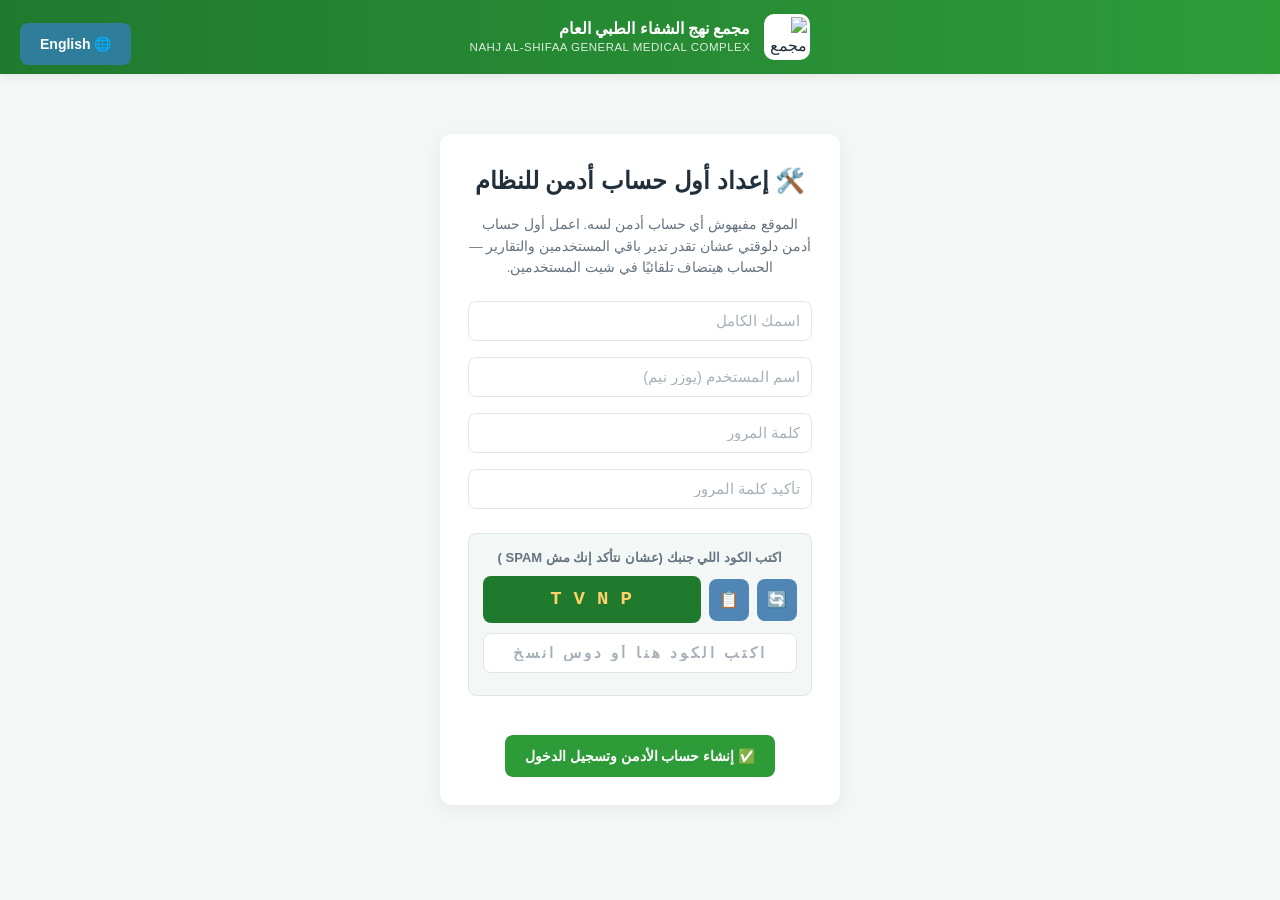
==== commit 031fd991: "Add files via upload" ====
--- a/index.html
+++ b/index.html
@@ -24,6 +24,9 @@
 
 <div class="container narrow">
 
+<p id="initLoadingMsg" data-i18n="setup.checking" style="color:var(--text-muted); text-align:center;">... جاري التحقق من إعدادات النظام</p>
+
+<div id="normalAuthWrap" style="display:none;">
 <div class="auth-tabs">
     <button type="button" class="auth-tab-btn active" id="tabLoginBtn" onclick="switchAuthTab('login')" data-i18n="login.tab">تسجيل الدخول</button>
     <button type="button" class="auth-tab-btn" id="tabRegisterBtn" onclick="switchAuthTab('register')" data-i18n="register.tab">تسجيل موظف جديد</button>
@@ -68,6 +71,27 @@
 
 <br>
 <button type="submit" id="registerSubmitBtn" data-i18n="register.submit">إرسال طلب التسجيل</button>
+</form>
+</div>
+</div>
+
+<!-- ================= إعداد أول حساب أدمن (بيظهر بس لو مفيش أدمن في الشيت خالص) ================= -->
+<div class="auth-panel" id="setupPanel">
+<h2 data-i18n="setup.title">🛠️ إعداد أول حساب أدمن للنظام</h2>
+<p style="color:var(--text-muted); font-size:13.5px; margin-top:-6px;" data-i18n="setup.note">الموقع مفيهوش أي حساب أدمن لسه. اعمل أول حساب أدمن دلوقتي عشان تقدر تدير باقي المستخدمين والتقارير.</p>
+
+<p id="setupError" class="error" style="display:none;"></p>
+
+<form id="setupForm">
+<input type="text" id="setup_full_name" placeholder="اسمك الكامل" required data-i18n-ph="setup.fullNamePh">
+<input type="text" id="setup_username" placeholder="اسم المستخدم (يوزر نيم)" required data-i18n-ph="setup.usernamePh">
+<input type="password" id="setup_password" placeholder="كلمة المرور" required data-i18n-ph="setup.passwordPh">
+<input type="password" id="setup_password_confirm" placeholder="تأكيد كلمة المرور" required data-i18n-ph="setup.confirmPasswordPh">
+
+<div id="setupCaptchaContainer"></div>
+
+<br>
+<button type="submit" id="setupSubmitBtn" data-i18n="setup.submit">✅ إنشاء حساب الأدمن وتسجيل الدخول</button>
 </form>
 </div>
 
@@ -90,6 +114,34 @@
 
 document.getElementById('registerCaptchaContainer').innerHTML = captchaWidgetHtml('register');
 const registerCaptcha = initCaptcha('register');
+
+document.getElementById('setupCaptchaContainer').innerHTML = captchaWidgetHtml('setup');
+const setupCaptcha = initCaptcha('setup');
+
+// ============================================================
+// أول ما تفتح الصفحة: بنتحقق هل فيه حساب أدمن واحد على الأقل في شيت المستخدمين.
+// لو مفيش أي أدمن خالص (أول تشغيل للموقع على شيت جديد)، بنعرض فورم "إعداد أول أدمن"
+// بدل شاشة تسجيل الدخول العادية، وبمجرد ما يتم إنشاؤه بيتضاف تلقائيًا في شيت Users.
+// ============================================================
+(async function initAuthView(){
+    if (getSession()) return; // هيتحول للداشبورد من السطر اللي فوق أصلًا
+    const loadingMsg = document.getElementById('initLoadingMsg');
+    try {
+        const users = await sheetsGetUsers();
+        const hasAdmin = users.some(u => u.role === 'admin');
+        if (!hasAdmin) {
+            document.getElementById('setupPanel').classList.add('active');
+        } else {
+            document.getElementById('normalAuthWrap').style.display = '';
+        }
+    } catch (err) {
+        console.error('initAuthView error:', err);
+        // لو حصل خطأ في التحقق (مشكلة اتصال مثلًا)، نعرض شاشة الدخول العادية عشان الموقع مايفضلش عالق
+        document.getElementById('normalAuthWrap').style.display = '';
+    } finally {
+        loadingMsg.style.display = 'none';
+    }
+})();
 
 function switchAuthTab(which){
     document.getElementById('tabLoginBtn').classList.toggle('active', which === 'login');
@@ -235,6 +287,83 @@
         submitBtn.textContent = t('register.submit');
     }
 });
+
+// ============================================================
+// فورم إعداد أول حساب أدمن — بيظهر بس لو مفيش أدمن في شيت Users خالص.
+// بيضيف الحساب مباشرة بصلاحية admin (من غير مرور بمرحلة الموافقة اللي بتتطلب أدمن أصلًا)
+// وبعد النجاح بيسجّل دخول تلقائيًا.
+// ============================================================
+document.getElementById('setupForm').addEventListener('submit', async function(e){
+    e.preventDefault();
+    const errorEl = document.getElementById('setupError');
+    errorEl.style.display = 'none';
+
+    if (!setupCaptcha.verify()) {
+        errorEl.textContent = t('captcha.mismatch');
+        errorEl.style.display = 'block';
+        return;
+    }
+
+    const full_name = document.getElementById('setup_full_name').value.trim();
+    const username = document.getElementById('setup_username').value.trim();
+    const password = document.getElementById('setup_password').value;
+    const passwordConfirm = document.getElementById('setup_password_confirm').value;
+
+    if (password !== passwordConfirm) {
+        errorEl.textContent = t('setup.errPasswordMismatch');
+        errorEl.style.display = 'block';
+        setupCaptcha.regenerate();
+        return;
+    }
+
+    const submitBtn = document.getElementById('setupSubmitBtn');
+    submitBtn.disabled = true;
+    submitBtn.textContent = t('setup.submitLoading');
+
+    try {
+        const users = await sheetsGetUsers();
+
+        // حماية إضافية: لو حد تاني عمل أدمن في نفس اللحظة، أو اليوزرنيم مكرر
+        if (users.some(u => u.role === 'admin')) {
+            window.location.reload();
+            return;
+        }
+        if (users.some(u => u.username === username)) {
+            errorEl.textContent = t('setup.errUsernameTaken');
+            errorEl.style.display = 'block';
+            setupCaptcha.regenerate();
+            return;
+        }
+
+        const hashedPassword = await hashPassword(password);
+        users.push({
+            username, full_name, password: hashedPassword, role: 'admin',
+            status: 'active', idle_time: 30, warning_time: 5,
+            phone: '', employee_id: '', email: '',
+            subscription_start: '', subscription_end: '' // فترة التشغيل مش بتتطبق على الأدمن
+        });
+
+        const ok = await sheetsSaveUsers(users);
+        if (ok) {
+            setSession(username, 'admin');
+            window.location.href = 'dashboard.html';
+        } else {
+            errorEl.textContent = t('setup.errSaveFailed');
+            errorEl.style.display = 'block';
+            setupCaptcha.regenerate();
+        }
+    } catch (err) {
+        console.error('setup admin error:', err);
+        errorEl.textContent = (err && err.message === 'crypto_unavailable')
+            ? t('register.errHttps')
+            : t('login.errUnexpected');
+        errorEl.style.display = 'block';
+        setupCaptcha.regenerate();
+    } finally {
+        submitBtn.disabled = false;
+        submitBtn.textContent = t('setup.submit');
+    }
+});
 </script>
 
 </body>
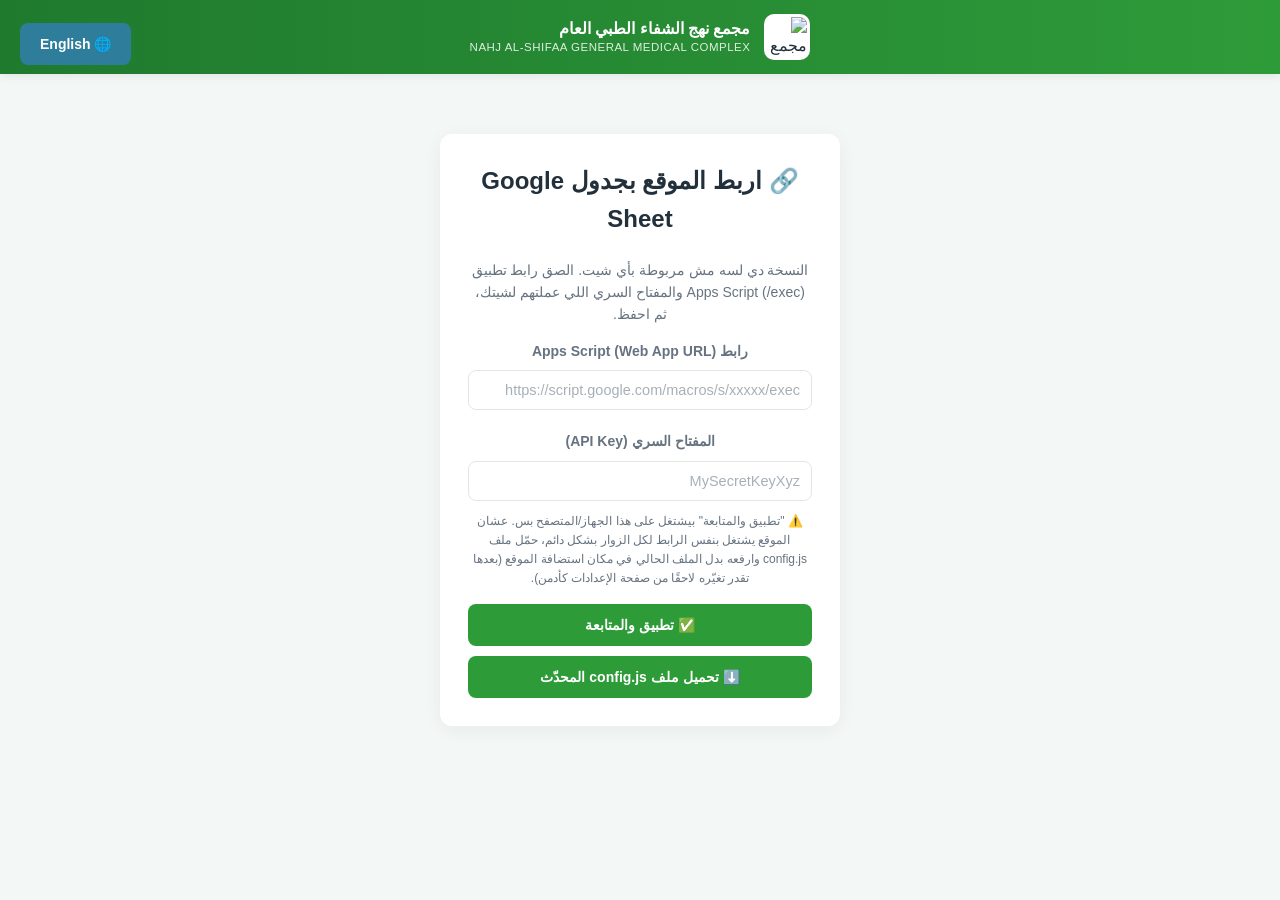
==== commit 499c2e36: "Add files via upload" ====
--- a/index.html
+++ b/index.html
@@ -26,6 +26,33 @@
 
 <p id="initLoadingMsg" data-i18n="setup.checking" style="color:var(--text-muted); text-align:center;">... جاري التحقق من إعدادات النظام</p>
 
+<!-- ============================================================
+     يظهر بس لو الموقع لسه مربوطش بأي Google Sheet (config.js فاضي).
+     ده أول خطوة قبل حتى فورم "إعداد أول أدمن" — من غير رابط شيت صحيح
+     مينفعش نتحقق من وجود أدمن أصلًا.
+     ============================================================ -->
+<div id="sheetSetupPanel" style="display:none;">
+    <h2 data-i18n="sheetSetup.title">🔗 اربط الموقع بجدول Google Sheet</h2>
+    <p style="color:var(--text-muted); font-size:14px;" data-i18n="sheetSetup.note">
+        النسخة دي لسه مش مربوطة بأي شيت. الصق رابط تطبيق Apps Script (/exec) والمفتاح السري اللي عملتهم لشيتك، ثم احفظ.
+    </p>
+    <p id="sheetSetupMsg" class="success" style="display:none;"></p>
+    <form id="sheetSetupForm">
+        <label data-i18n="users.apiUrlLabel">رابط Apps Script (Web App URL)</label>
+        <input type="url" id="setup_api_url_input" placeholder="https://script.google.com/macros/s/xxxxx/exec" required>
+        <label data-i18n="users.apiKeyLabel">المفتاح السري (API Key)</label>
+        <input type="text" id="setup_api_key_input" placeholder="MySecretKeyXyz" required>
+        <p class="field-hint" data-i18n="sheetSetup.hint">
+            ⚠️ "تطبيق والمتابعة" بيشتغل على هذا الجهاز/المتصفح بس. عشان الموقع يشتغل بنفس الرابط لكل الزوار بشكل دائم،
+            حمّل ملف config.js وارفعه بدل الملف الحالي في مكان استضافة الموقع (بعدها تقدر تغيّره لاحقًا من صفحة الإعدادات كأدمن).
+        </p>
+        <div class="branding-actions">
+            <button type="submit" data-i18n="sheetSetup.applyBtn">✅ تطبيق والمتابعة</button>
+            <button type="button" id="setupDownloadConfigBtn" data-i18n="users.downloadConfigBtn">⬇️ تحميل ملف config.js المحدّث</button>
+        </div>
+    </form>
+</div>
+
 <div id="normalAuthWrap" style="display:none;">
 <div class="auth-tabs">
     <button type="button" class="auth-tab-btn active" id="tabLoginBtn" onclick="switchAuthTab('login')" data-i18n="login.tab">تسجيل الدخول</button>
@@ -119,6 +146,60 @@
 const setupCaptcha = initCaptcha('setup');
 
 // ============================================================
+// فورم أول ربط لجدول Google Sheet (يظهر لو config.js لسه فاضي)
+// ============================================================
+function showSheetSetupMsg(text, isError) {
+    const el = document.getElementById('sheetSetupMsg');
+    el.textContent = text;
+    el.className = isError ? 'error' : 'success';
+    el.style.display = 'block';
+}
+
+document.getElementById('sheetSetupForm').addEventListener('submit', function (e) {
+    e.preventDefault();
+    const url = document.getElementById('setup_api_url_input').value.trim();
+    const key = document.getElementById('setup_api_key_input').value.trim();
+    if (!url || !key) {
+        showSheetSetupMsg(t('users.msgApiFieldsRequired'), true);
+        return;
+    }
+    localStorage.setItem('nsh_override_api_url', url);
+    localStorage.setItem('nsh_override_api_key', key);
+    showSheetSetupMsg(t('users.msgApiLocalApplied'), false);
+    setTimeout(() => window.location.reload(), 1000);
+});
+
+document.getElementById('setupDownloadConfigBtn').addEventListener('click', function () {
+    const url = document.getElementById('setup_api_url_input').value.trim();
+    const key = document.getElementById('setup_api_key_input').value.trim();
+    if (!url || !key) {
+        showSheetSetupMsg(t('users.msgApiFieldsRequired'), true);
+        return;
+    }
+    const escapedUrl = url.replace(/\\/g, '\\\\').replace(/'/g, "\\'");
+    const escapedKey = key.replace(/\\/g, '\\\\').replace(/'/g, "\\'");
+    const content = `// ============================================================
+// إعدادات الاتصال بـ Google Sheets عبر Apps Script
+// ⚠️ تحذير: هذا الملف يظهر بالكامل لأي زائر للموقع (لأنه HTML/JS ثابت).
+// أي حد يقدر يشوف الرابط والمفتاح من كود الصفحة ويستخدمهم مباشرة.
+// ============================================================
+const DEFAULT_API_URL = '${escapedUrl}';
+const DEFAULT_API_KEY = '${escapedKey}';
+
+const API_URL = (typeof localStorage !== 'undefined' && localStorage.getItem('nsh_override_api_url')) || DEFAULT_API_URL;
+const API_KEY = (typeof localStorage !== 'undefined' && localStorage.getItem('nsh_override_api_key')) || DEFAULT_API_KEY;
+`;
+    const blob = new Blob([content], { type: 'text/javascript;charset=utf-8' });
+    const a = document.createElement('a');
+    a.href = URL.createObjectURL(blob);
+    a.download = 'config.js';
+    document.body.appendChild(a);
+    a.click();
+    a.remove();
+    showSheetSetupMsg(t('users.msgConfigDownloaded'), false);
+});
+
+// ============================================================
 // أول ما تفتح الصفحة: بنتحقق هل فيه حساب أدمن واحد على الأقل في شيت المستخدمين.
 // لو مفيش أي أدمن خالص (أول تشغيل للموقع على شيت جديد)، بنعرض فورم "إعداد أول أدمن"
 // بدل شاشة تسجيل الدخول العادية، وبمجرد ما يتم إنشاؤه بيتضاف تلقائيًا في شيت Users.
@@ -126,6 +207,15 @@
 (async function initAuthView(){
     if (getSession()) return; // هيتحول للداشبورد من السطر اللي فوق أصلًا
     const loadingMsg = document.getElementById('initLoadingMsg');
+
+    // لسه مفيش رابط/مفتاح شيت متسجل خالص (لا في config.js ولا كمعاينة محلية) —
+    // اعرض فورم ربط الشيت الأول قبل أي حاجة تانية.
+    if (!API_URL || !API_KEY) {
+        loadingMsg.style.display = 'none';
+        document.getElementById('sheetSetupPanel').style.display = '';
+        return;
+    }
+
     try {
         const users = await sheetsGetUsers();
         const hasAdmin = users.some(u => u.role === 'admin');
--- a/css/style.css
+++ b/css/style.css
@@ -236,7 +236,8 @@
 }
 .valid-stamp { border-color: var(--green); background-color: var(--green-bg); color: var(--green-dark); }
 .not-valid-stamp { border-color: var(--red); background-color: #fdecea; color: var(--red-dark); }
-.button-group { margin-top: 22px; display:flex; gap:10px; flex-wrap:wrap; justify-content:center; }
+.button-group { margin-top: 22px; display:flex; gap:10px; flex-wrap:wrap; justify-content:center; align-items:stretch; }
+.button-group button, .button-group a { flex: 1 1 160px; max-width: 220px; }
 .no-result { margin-top: 20px; font-weight: 700; color: var(--red-dark); text-align:center; }
 
 /* ---------- Analytics dashboard ---------- */
@@ -393,8 +394,8 @@
 .color-fields-row input[type="color"]{
     width: 100%; height: 42px; padding: 4px; cursor: pointer;
 }
-.branding-actions{ display: flex; gap: 10px; margin-top: 16px; flex-wrap: wrap; }
-.branding-actions button{ margin-top: 0; }
+.branding-actions{ display: flex; gap: 10px; margin-top: 16px; flex-wrap: wrap; align-items:stretch; }
+.branding-actions button{ margin-top: 0; flex: 1 1 200px; }
 
 /* ---------- Responsive ---------- */
 @media (max-width: 720px){
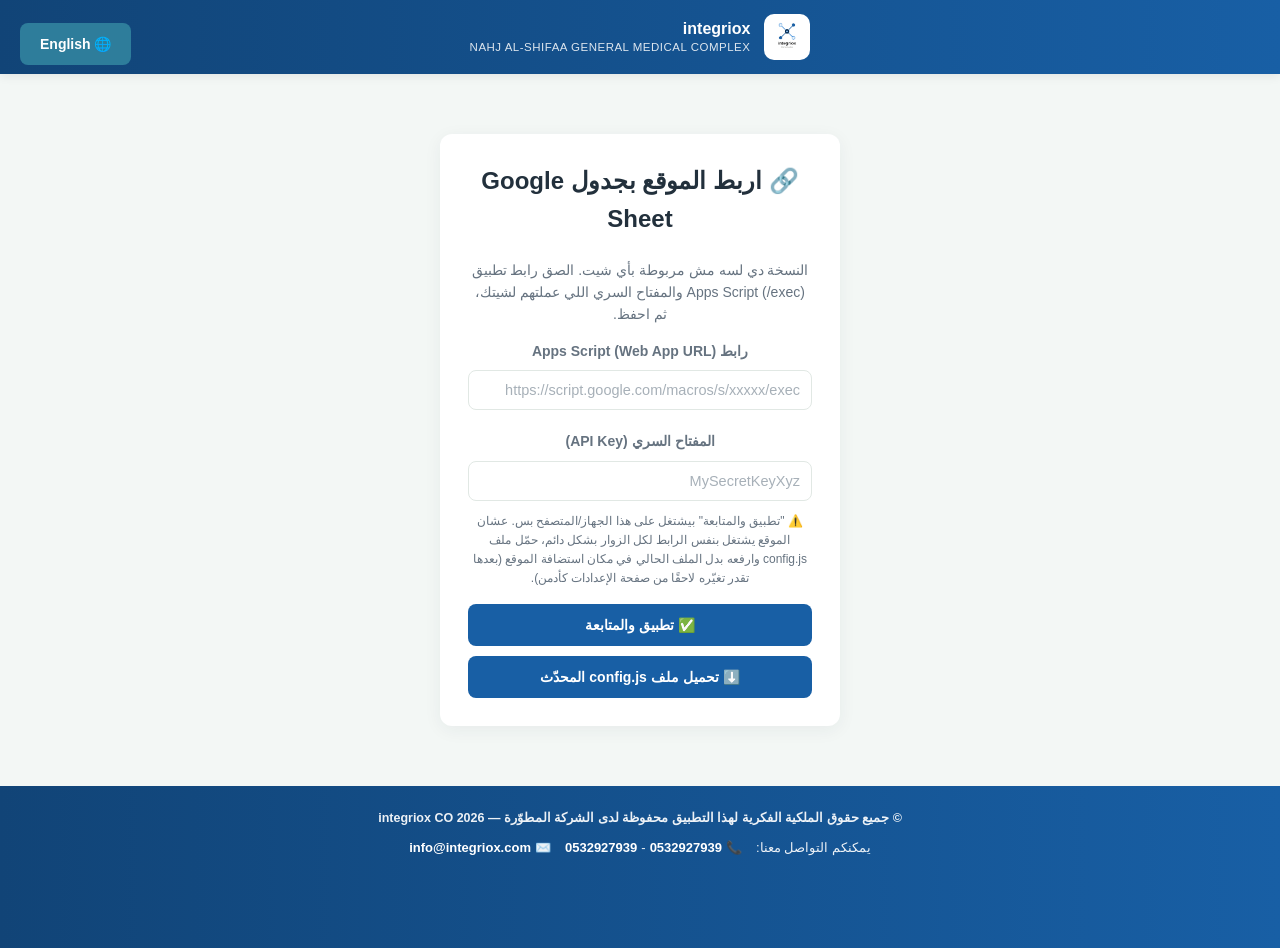
==== commit 464aba71: "Add files via upload" ====
--- a/index.html
+++ b/index.html
@@ -7,7 +7,7 @@
 <title>تسجيل الدخول</title>
 <link rel="stylesheet" href="css/style.css">
 <link rel="manifest" href="manifest.json">
-<meta name="theme-color" content="#1f7a2e">
+<meta name="theme-color" content="#114477">
 <link rel="apple-touch-icon" href="icons/icon-180.png">
 <link rel="icon" type="image/png" sizes="192x192" href="icons/icon-192.png">
 <link rel="icon" type="image/jpeg" href="img/logo.jpg">
@@ -15,9 +15,9 @@
 <body data-i18n-doctitle="login.title">
 
 <header class="site-header">
-    <img src="img/logo.jpg" alt="مجمع نهج الشفاء الطبي العام" class="logo-img">
+    <img src="img/logo.jpg" alt="integriox" class="logo-img">
     <div class="brand-text">
-        <strong data-i18n="common.orgName">مجمع نهج الشفاء الطبي العام</strong>
+        <strong data-i18n="common.orgName">integriox</strong>
         <span>NAHJ AL-SHIFAA GENERAL MEDICAL COMPLEX</span>
     </div>
 </header>
--- a/css/style.css
+++ b/css/style.css
@@ -1,17 +1,17 @@
 /* ============================================================
    NSH Report — Design System
-   الألوان مأخوذة من لوجو "مجمع نهج الشفاء الطبي العام"
+   الألوان مأخوذة من لوجو "integriox"
    ============================================================ */
 
 :root{
-    --green: #2e9b39;
-    --green-dark: #1f7a2e;
-    --green-light: #7cbb3f;
-    --green-bg: #eaf7ec;
-    --blue: #4f86b5;
-    --blue-dark: #3b6a91;
-    --orange: #e0863b;
-    --orange-dark: #c96f26;
+    --green: #185fa5;
+    --green-dark: #114477;
+    --green-light: #6292c2;
+    --green-bg: #edf2f8;
+    --blue: #042c53;
+    --blue-dark: #03203c;
+    --orange: #85b7eb;
+    --orange-dark: #6084a9;
     --red: #e2483d;
     --red-dark: #c73528;
 
@@ -207,9 +207,18 @@
     .kpi-card, .chart-card{ box-shadow: none !important; break-inside: avoid; }
     table{ min-width: 0 !important; }
     .print-logo-header{ display: flex !important; }
-}
-.print-logo-header{ display:none; align-items:center; gap:10px; justify-content:center; margin-bottom:14px; }
+    /* بدون السطر ده، المتصفحات بتشيل الألوان والتدرجات (زي دايرة صالح/غير صالح) وقت الطباعة تلقائيًا */
+    *{ -webkit-print-color-adjust: exact !important; print-color-adjust: exact !important; color-adjust: exact !important; }
+}
+.print-logo-header{ display:none; align-items:center; gap:10px; justify-content:center; margin-bottom:14px; flex-wrap:wrap; }
 .print-logo-header img{ height:40px; }
+.electronic-report-badge{
+    font-size: 12.5px; font-weight: 700; color: var(--green-dark); background: var(--green-bg);
+    border: 1px solid var(--green); border-radius: 20px; padding: 3px 12px;
+}
+.report-qr-wrap{ text-align:center; margin-top: 18px; padding-top: 14px; border-top: 1px dashed var(--border); }
+.report-qr-wrap canvas{ width: 110px; height: 110px; display:block; margin: 0 auto 6px; }
+.report-qr-caption{ font-size: 12px; color: var(--text-muted); margin: 0; }
 
 /* ---------- users page ---------- */
 .add-btn { background: var(--green); color: white; }
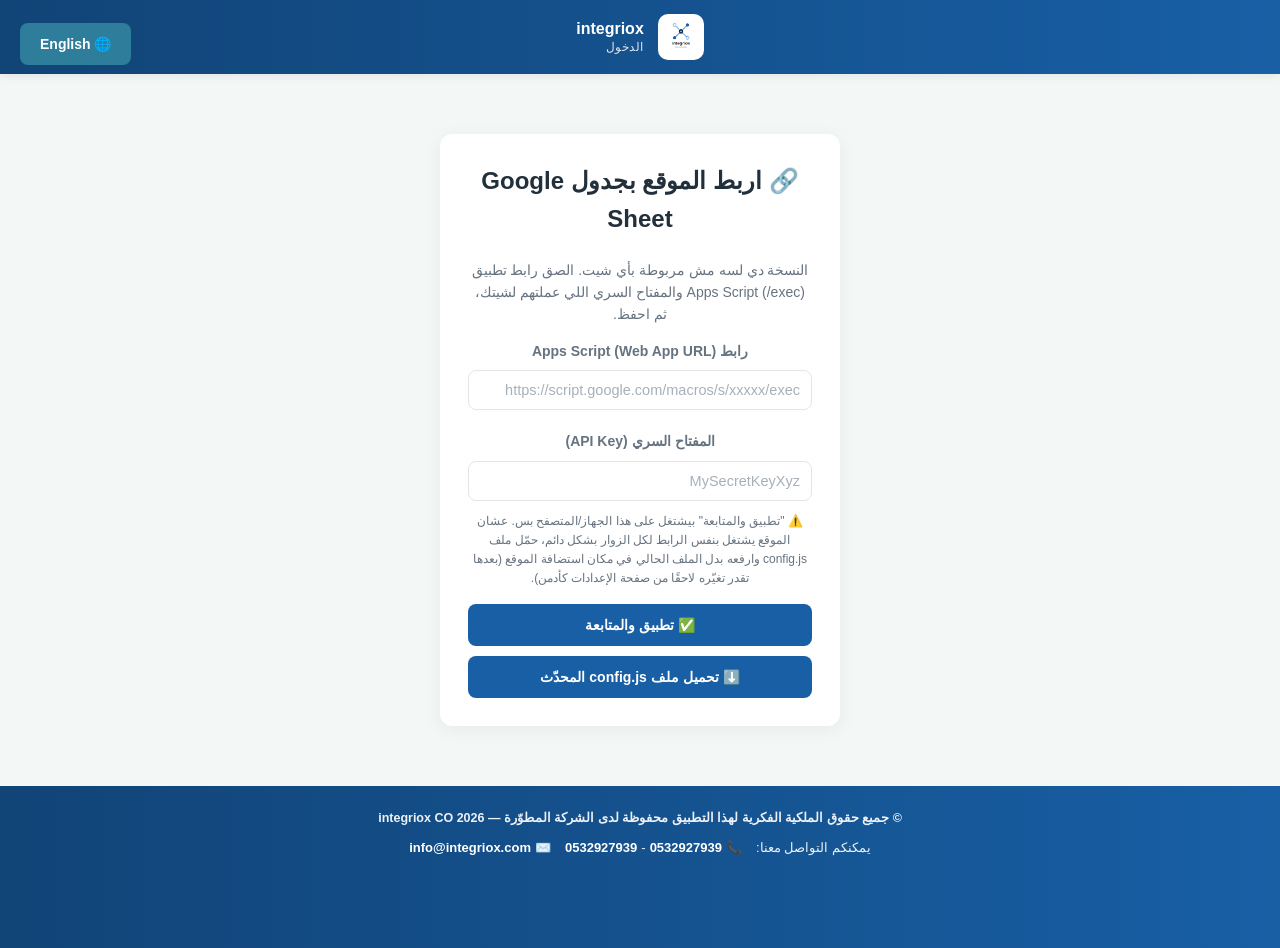
==== commit 64b20c92: "Add files via upload" ====
--- a/index.html
+++ b/index.html
@@ -18,7 +18,7 @@
     <img src="img/logo.jpg" alt="integriox" class="logo-img">
     <div class="brand-text">
         <strong data-i18n="common.orgName">integriox</strong>
-        <span>NAHJ AL-SHIFAA GENERAL MEDICAL COMPLEX</span>
+        <span data-i18n="login.headerSubtitle">الدخول</span>
     </div>
 </header>
 
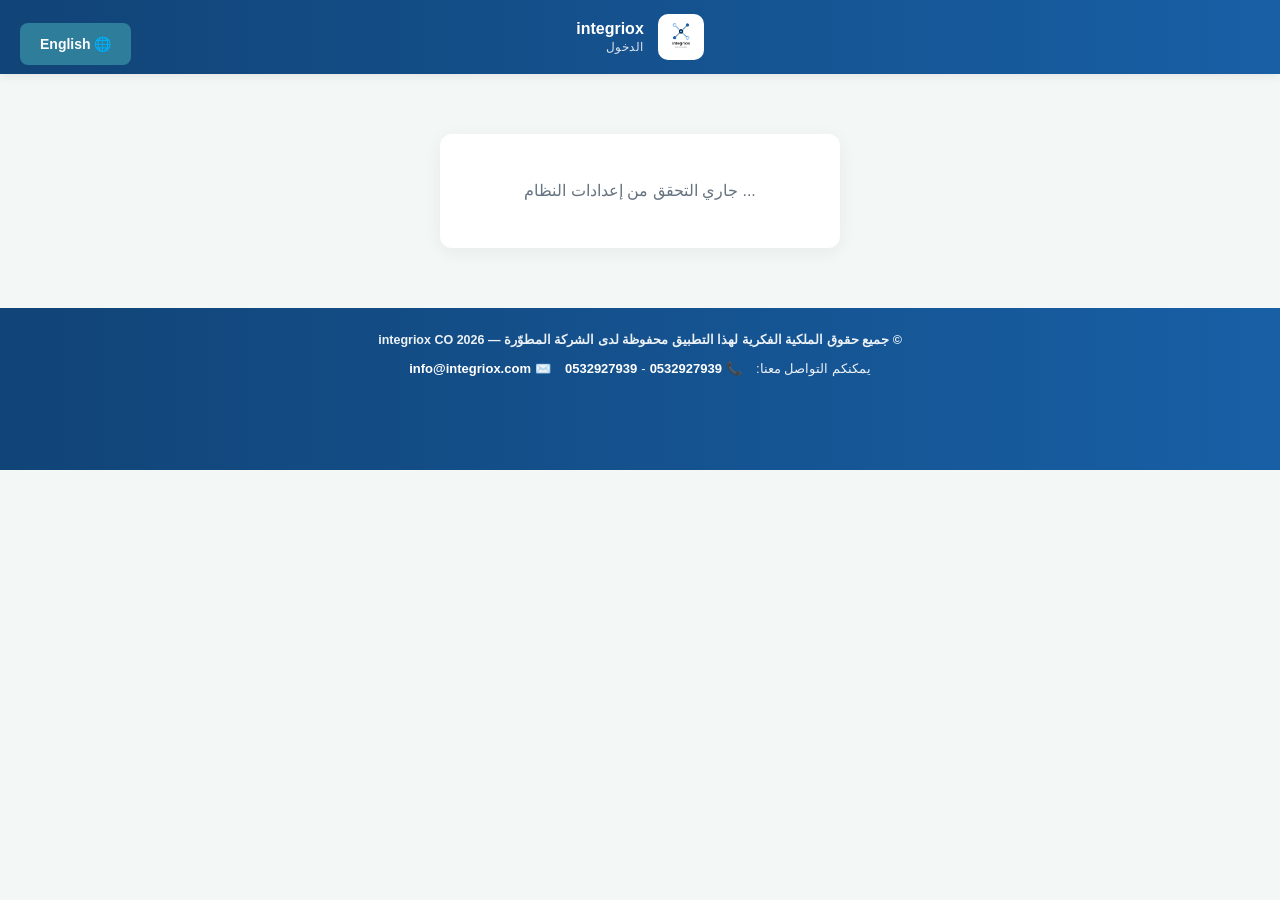
==== commit 3206dcea: "Add files via upload" ====
--- a/index.html
+++ b/index.html
@@ -36,7 +36,6 @@
     <p style="color:var(--text-muted); font-size:14px;" data-i18n="sheetSetup.note">
         النسخة دي لسه مش مربوطة بأي شيت. الصق رابط تطبيق Apps Script (/exec) والمفتاح السري اللي عملتهم لشيتك، ثم احفظ.
     </p>
-    <p id="sheetSetupMsg" class="success" style="display:none;"></p>
     <form id="sheetSetupForm">
         <label data-i18n="users.apiUrlLabel">رابط Apps Script (Web App URL)</label>
         <input type="url" id="setup_api_url_input" placeholder="https://script.google.com/macros/s/xxxxx/exec" required>
@@ -149,10 +148,7 @@
 // فورم أول ربط لجدول Google Sheet (يظهر لو config.js لسه فاضي)
 // ============================================================
 function showSheetSetupMsg(text, isError) {
-    const el = document.getElementById('sheetSetupMsg');
-    el.textContent = text;
-    el.className = isError ? 'error' : 'success';
-    el.style.display = 'block';
+    showToast(text, !!isError);
 }
 
 document.getElementById('sheetSetupForm').addEventListener('submit', function (e) {
--- a/css/style.css
+++ b/css/style.css
@@ -386,6 +386,12 @@
     border-top: 1.5px dashed var(--border);
 }
 .settings-section input{ margin-top: 6px; }
+.settings-section h4{ color: var(--blue-dark); }
+.checkbox-row{
+    display: flex; align-items: center; gap: 8px;
+    margin-top: 10px; font-weight: 700; cursor: pointer;
+}
+.checkbox-row input[type="checkbox"]{ width: 17px; height: 17px; margin-top: 0; cursor: pointer; }
 
 /* ---------- Company branding section (users.html) ---------- */
 .logo-upload-row{
